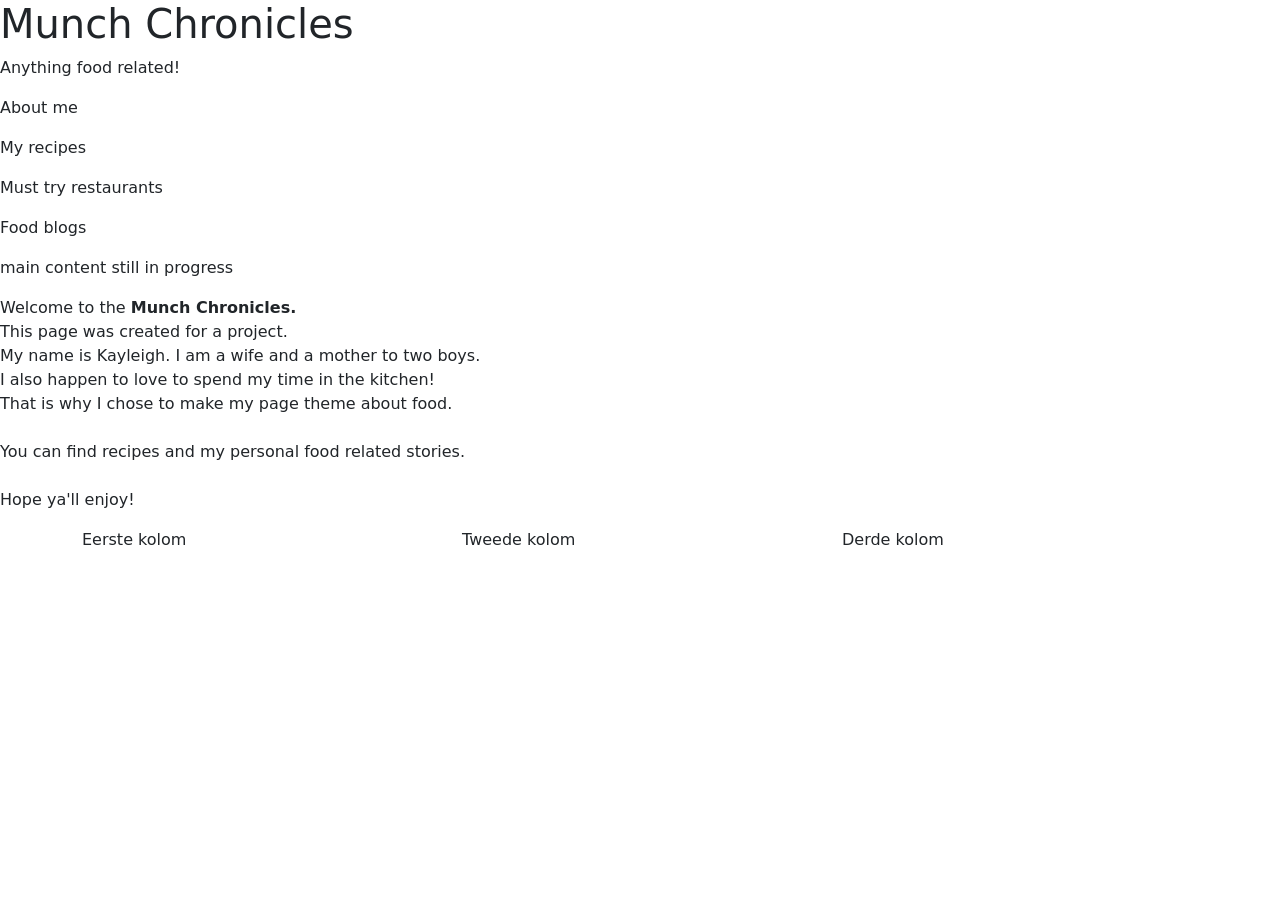
==== bootstrap.html @ 41fedfd5 "Using bootstrap 5.3.8. Setting up grid for images. images currently replaced." ====
<!DOCTYPE html>
<html lang="nl">
	<head>
		<meta name="viewport" content="width=device-width, initial-scale=1">
		<meta charset="utf-8">
		<link rel="stylesheet" href="https://cdn.jsdelivr.net/npm/bootstrap@5.3.8/dist/css/bootstrap.min.css">
		<link rel="stylesheet" href="style.css">
		<title>Munch Chronicles</title>
	</head>

	<body>

		<header>
			<h1>Munch Chronicles</h1>
			<p>Anything food related!</p>
			<nav>
				<p>About me</p>
				<p>My recipes</p>
				<p>Must try restaurants</p>
				<p>Food blogs</p>
			</nav>
		</header>

		<main class="indeling">
			<section class="tekstkolom">
				<p>main content still in progress</p>
				<div class="description">
					<p>
						Welcome to the <strong>Munch Chronicles.</strong><br>
						This page was created for a project.<br>

						My name is Kayleigh. I am a wife and a mother to two boys.<br>
						I also happen to love to spend my time in the kitchen!<br>
						That is why I chose to make my page theme about food.<br>
						<br>
						You can find recipes and my personal food related stories.<br>
						<br>
						Hope ya'll enjoy!
					</p>
				</div>
			</section>

			<div class="container">
				<div class="row">
					<div class="col-md-4">
						Eerste kolom
					</div>
					<div class="col-md-4">
						Tweede kolom
					</div>
					<div class="col-md-4">
						Derde kolom
					</div>
				</div>
			</div>
		</main>
	</body>
</html>
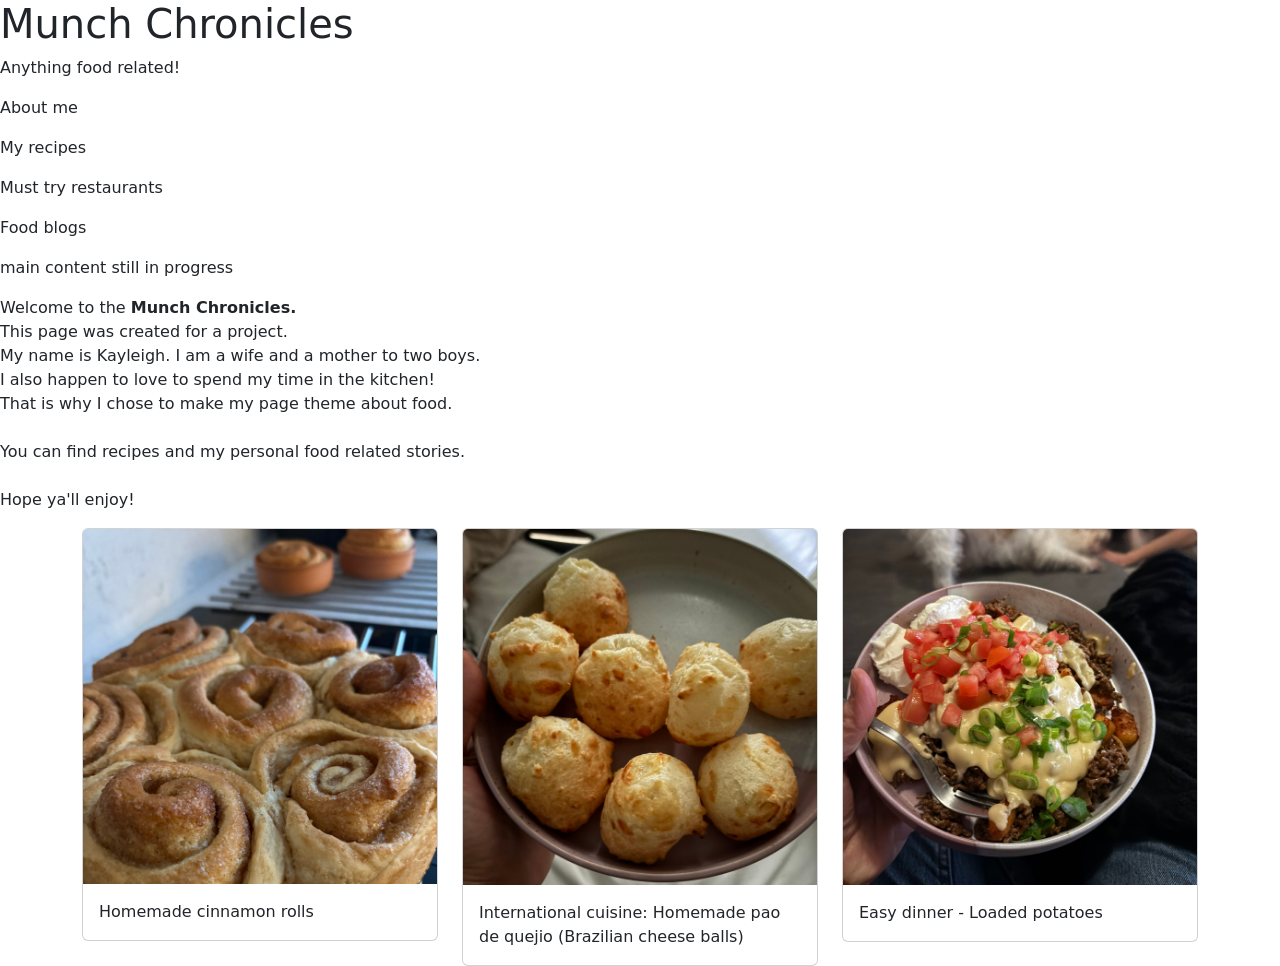
==== commit 937cb2c8: "fix: linked index.html to stijl.css instead of style.css. 'removed' stijl.css in bootstrap.html." ====
--- a/bootstrap.html
+++ b/bootstrap.html
@@ -4,7 +4,7 @@
 		<meta name="viewport" content="width=device-width, initial-scale=1">
 		<meta charset="utf-8">
 		<link rel="stylesheet" href="https://cdn.jsdelivr.net/npm/bootstrap@5.3.8/dist/css/bootstrap.min.css">
-		<link rel="stylesheet" href="style.css">
+		<!-- <link rel="stylesheet" href="stijl.css"> -->
 		<title>Munch Chronicles</title>
 	</head>
 
@@ -43,15 +43,30 @@
 			<div class="container">
 				<div class="row">
 					<div class="col-md-4">
-						Eerste kolom
+						<div class="card">
+							<img src="IMG_9324.JPEG" class="card-img-top" alt="Homemade cinnamon rolls">
+							<div class="card-body">	
+								<p class="card-text">Homemade cinnamon rolls</p>
+							</div>
+						</div>
 					</div>
 					<div class="col-md-4">
-						Tweede kolom
+						<div class="card">
+							<img src="IMG_9572.JPEG" class="card-img-top" alt="International cuisine: Homemade pao de quejio (Brazilian cheese balls)">
+							<div class="card-body">	
+								<p class="card-text">International cuisine: Homemade pao de quejio (Brazilian cheese balls)</p>
+							</div>
+						</div>
 					</div>
 					<div class="col-md-4">
-						Derde kolom
+						<div class="card">
+							<img src="IMG_9647.JPEG" class="card-img-top" alt="Easy dinner - Loaded potatoes">
+							<div class="card-body">	
+								<p class="card-text">Easy dinner - Loaded potatoes</p>
+							</div>
+						</div>
 					</div>
-				</div>
+				</div>				</div>
 			</div>
 		</main>
 	</body>
--- a/stijl.css
+++ b/stijl.css
@@ -0,0 +1,79 @@
+* {
+	box-sizing: border-box;
+	outline: 1px solid red;
+}
+
+body {
+	margin: 0 auto;
+	max-width: 1100px;
+	text-align: center;
+	font-family: system-ui, sans-serif;
+	font-size: 1rem;
+	color: #712c9e;
+	line-height: 1.6;
+}
+
+h1 {
+	color: #159943;
+}
+
+img {
+	max-width: 100%;
+	height: auto;
+}
+
+nav {
+	background-color: green;
+	display: flex;
+	justify-content: center;
+	align-items: center;
+	gap: 2rem;
+}
+
+.description {
+	margin: 0 auto;
+	text-align: left;
+	max-width: 40rem;
+}
+
+.kaartenrij {
+	display: flex;
+	gap: 1rem;
+	flex-wrap: wrap;
+	justify-content: center;
+	align-items: auto;
+}
+
+.kaart {
+	flex: 1 1 250px;
+	padding: 1rem;
+	border: 1px solid #d0d0d0;
+	border-radius: 6px;
+}
+
+.tekstkolom {
+	max-width: 65ch;
+	margin: 0 auto;
+}
+
+.indeling {
+	display: flex;
+	flex-direction: column;
+	gap: 1rem;
+}
+
+@media (min-width: 600px) {
+	.indeling {
+		flex-direction: row;
+	}
+	.zijkolom {
+		flex: 0 0 250px;
+		order: -1
+	}
+}
+
+.galerij {
+	display: grid;
+	grid-template-columns: repeat(auto-fit, minmax(200px, 1fr));
+	gap: 1rem;
+}
